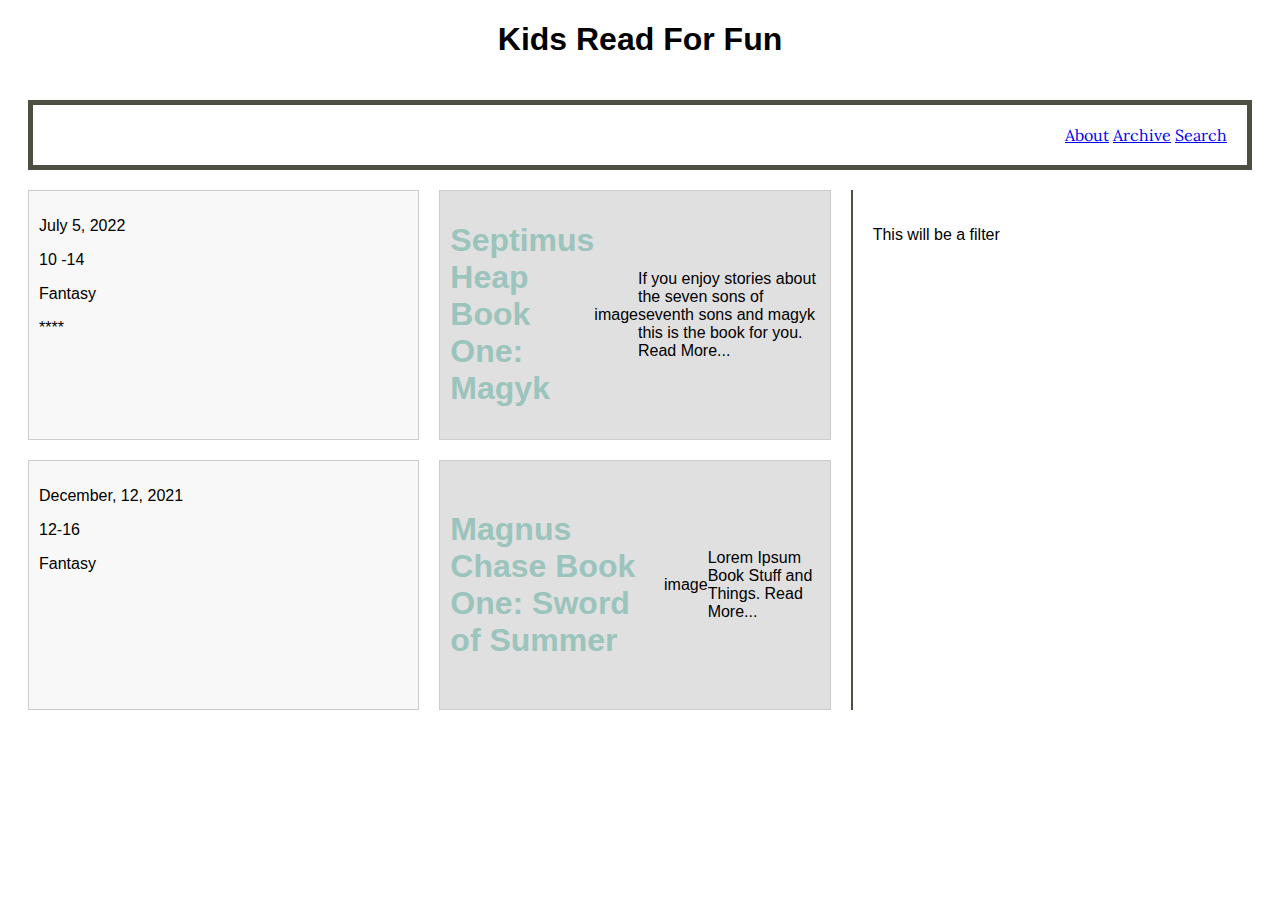
==== blog/index.html @ 60b96de7 "Made Blog Page HTML and CSS" ====
<!DOCTYPE html>
<html lang="en">
<head>
    <meta charset="UTF-8">
    <meta name="viewport" content="width=device-width, initial-scale=1.0">
    <title>Kids Books for Fun</title>
    <link rel="stylesheet" href="blog.css"></link>
    <script src="blog.jss" defer></script>
</head>
<header>
    <h1 id="title">Kids Read For Fun</h1>
</header>
<body>
    <main>
        <nav>
            <a href="#">About</a>
            <a href="#">Archive</a>
            <a href="#">Search</a>
        </nav>
        <section id="books-desc">
            <div id="magyk" class="book">
                <h1 class="book-title">Septimus Heap Book One: Magyk</h1>
                image
                <p>If you enjoy stories about the seven sons of seventh sons and magyk this is the book for you. Read More...</p>
            </div>
            <div id="magnus" class="book">
                <h1 class="book-title">Magnus Chase Book One: Sword of Summer</h1>
                image
                <p>Lorem Ipsum Book Stuff and Things. Read More...</p>
            </div>
            <div id="magyk-desc" class="description">
                <p>July 5, 2022</p>
                <p>10 -14</p>
                <p>Fantasy</p>
                <p>****</p>
            </div>
            <div id="magnus-desc" class="description">
                <p>December, 12, 2021</p>
                <p>12-16</p>
                <p>Fantasy</p>
            </div>
        </section>
        <aside id="filter">
            <p>
                This will be a filter
            </p>
        </aside>
    </main>
</body>
</html>
---- blog/blog.css ----
/* greenish blue: #4B5043; black: #090909; blue: #9BC4BC; */
@import url('https://fonts.googleapis.com/css2?family=Lora:ital,wght@0,400..700;1,400..700&display=swap');


body {
    font-family: Arial, Helvetica, sans-serif;
}

main {
    display: grid;
    grid-template-columns: 2fr 1fr;
    gap: 20px;
    padding: 20px;
}

#title {
    text-align: center;
}

nav {
    font-family: 'Lora', impact, serif;
    color: #9BC4BC;
    text-align: right;
    padding: 20px;
    border: 5px solid #4B5043;
    grid-column: 1 / 3;
    grid-row: 1;
}

section#books-desc {
    display: grid;
    grid-template-columns: 1fr 1fr;
    grid-template-rows: 1fr 1fr;
    gap: 20px;
}

.book {
    display: flex;
    justify-content: center;
    align-items: center;
    background-color: #e0e0e0;
    padding: 10px;
    border: 1px solid #ccc;
}

.description {
    background-color: #f8f8f8;
    padding: 10px;
    border: 1px solid #ccc;
}

.book-title {
    color: #9BC4BC;
}

#magyk {

    grid-column: 2;
    grid-row: 1;
}

#magyk-desc {
    grid-column: 1;
    grid-row: 1;
}

#magnus {
    grid-column: 2;
    grid-row: 2;
}

#magnus-desc {
    grid-column: 1;
    grid-row: 2;
}

aside#filter {
    padding: 20px;
    border-left: 2px solid #4B5043;
}
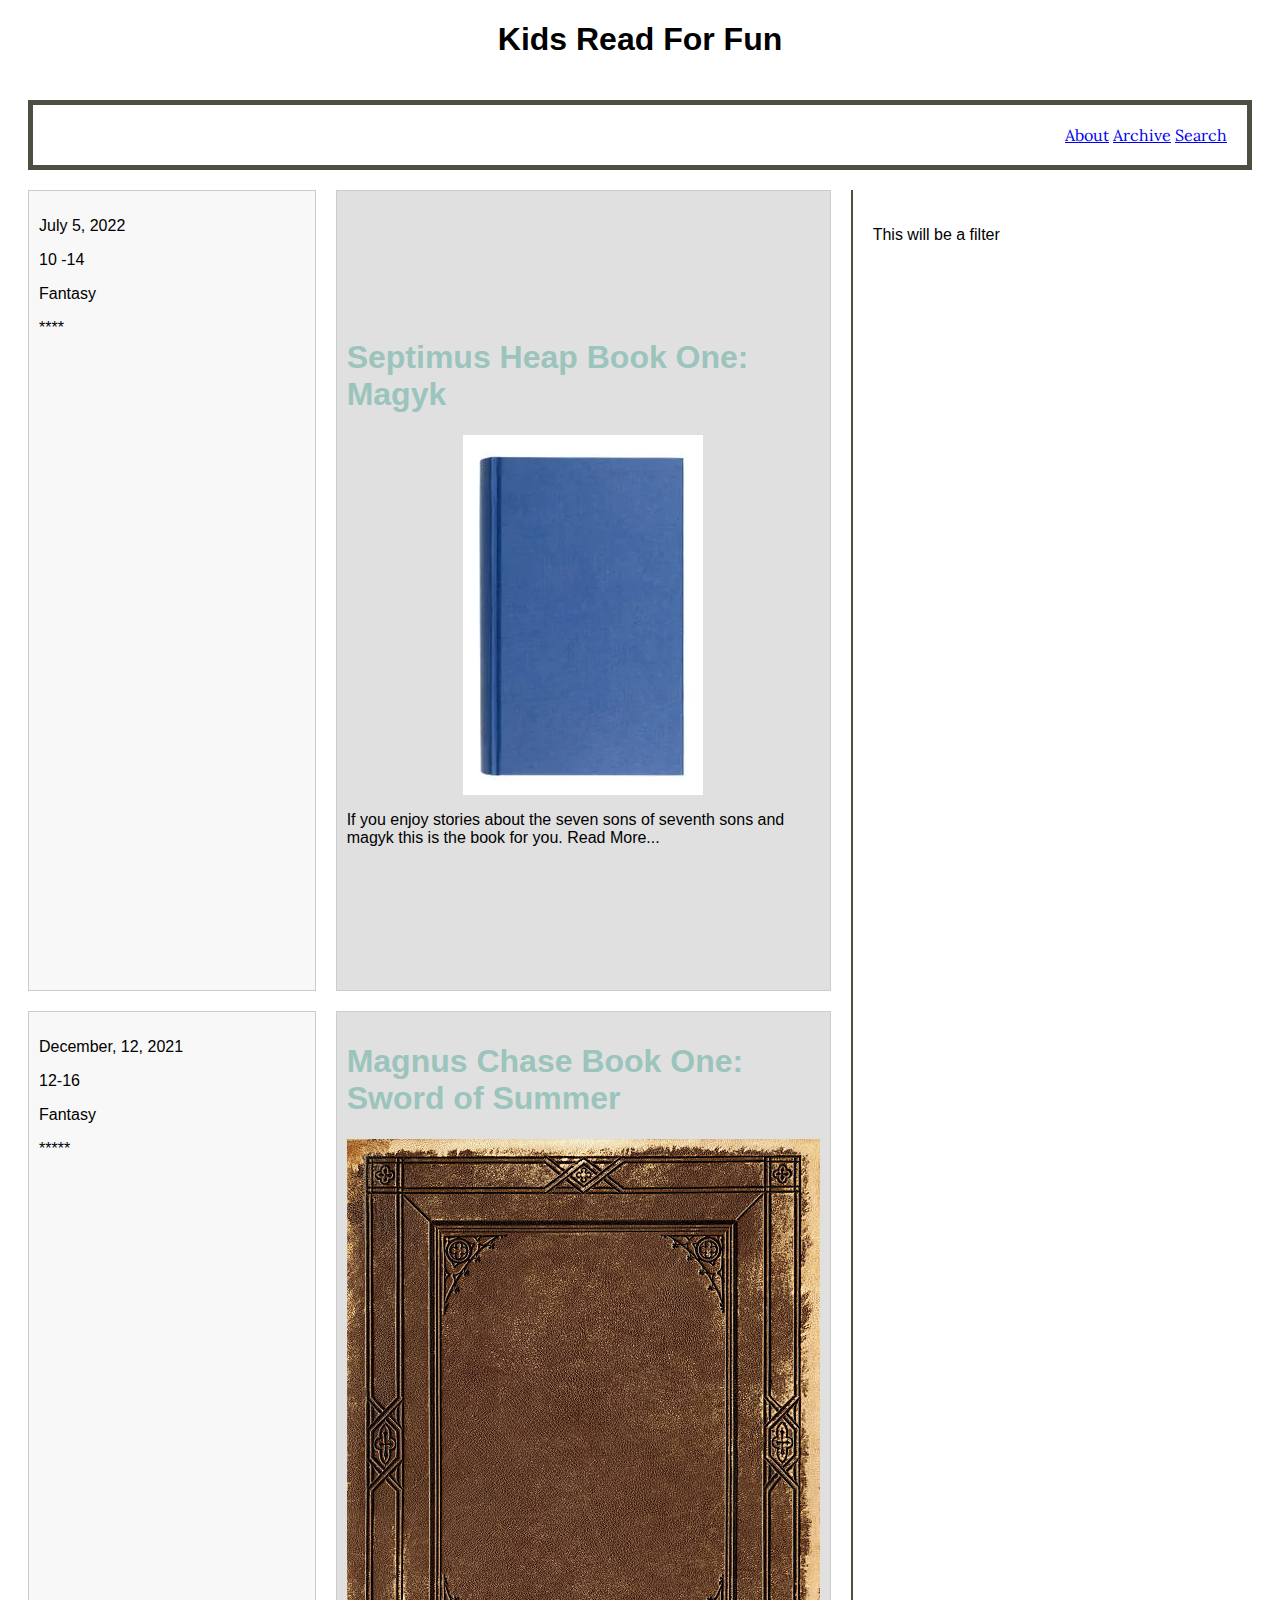
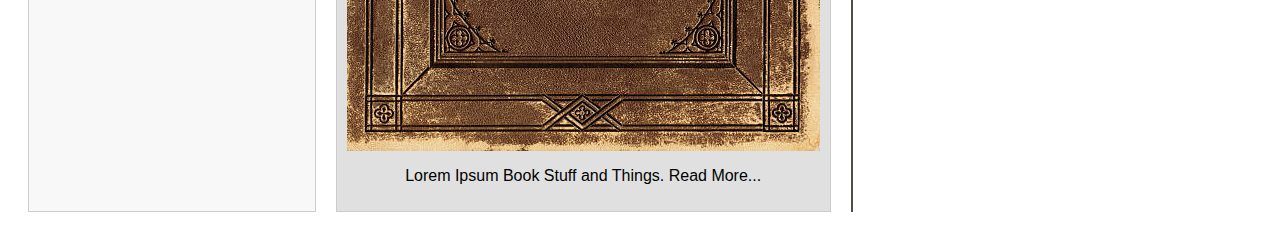
==== commit 281e0829: "Added Images" ====
--- a/blog/index.html
+++ b/blog/index.html
@@ -20,12 +20,12 @@
         <section id="books-desc">
             <div id="magyk" class="book">
                 <h1 class="book-title">Septimus Heap Book One: Magyk</h1>
-                image
+                <img src="blue-book.jpeg" alt="Blue Book">
                 <p>If you enjoy stories about the seven sons of seventh sons and magyk this is the book for you. Read More...</p>
             </div>
             <div id="magnus" class="book">
                 <h1 class="book-title">Magnus Chase Book One: Sword of Summer</h1>
-                image
+                <img src="brown-book.jpg" alt="Brown Book">
                 <p>Lorem Ipsum Book Stuff and Things. Read More...</p>
             </div>
             <div id="magyk-desc" class="description">
@@ -38,6 +38,7 @@
                 <p>December, 12, 2021</p>
                 <p>12-16</p>
                 <p>Fantasy</p>
+                <p>*****</p>
             </div>
         </section>
         <aside id="filter">
--- a/blog/blog.css
+++ b/blog/blog.css
@@ -36,6 +36,7 @@
 
 .book {
     display: flex;
+    flex-direction: column;
     justify-content: center;
     align-items: center;
     background-color: #e0e0e0;
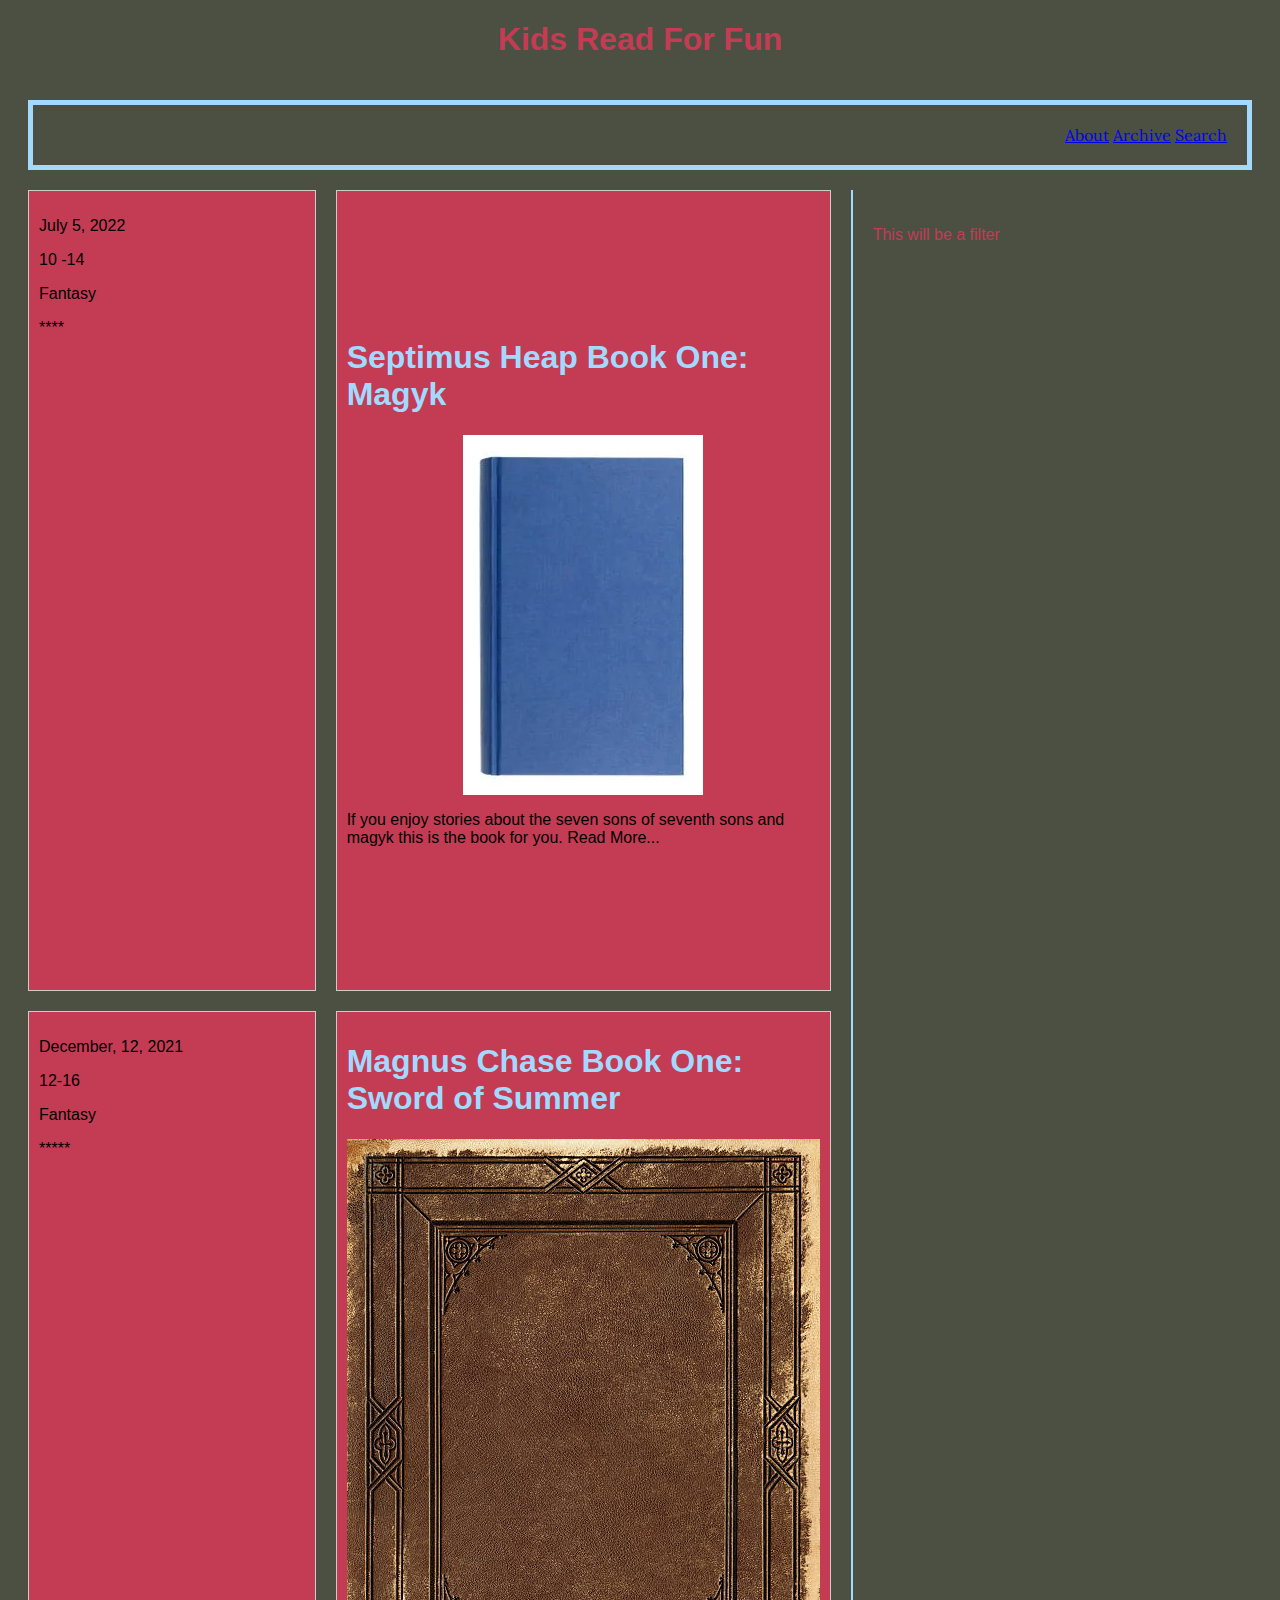
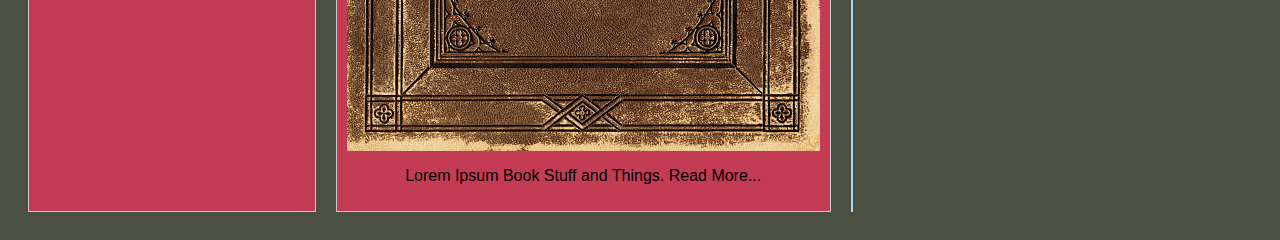
==== commit d2b98171: "color updates pt 2" ====
--- a/blog/index.html
+++ b/blog/index.html
@@ -12,7 +12,7 @@
 </header>
 <body>
     <main>
-        <nav>
+        <nav aria-label="Main Navigation">
             <a href="#">About</a>
             <a href="#">Archive</a>
             <a href="#">Search</a>
@@ -42,7 +42,7 @@
             </div>
         </section>
         <aside id="filter">
-            <p>
+            <p id="filter-txt">
                 This will be a filter
             </p>
         </aside>
--- a/blog/blog.css
+++ b/blog/blog.css
@@ -1,9 +1,10 @@
-/* greenish blue: #4B5043; black: #090909; blue: #9BC4BC; */
+/* greenish blue: #4B5043; black: #090909; blue: #9BC4BC; reddish: #C33C54; */
 @import url('https://fonts.googleapis.com/css2?family=Lora:ital,wght@0,400..700;1,400..700&display=swap');
 
 
 body {
     font-family: Arial, Helvetica, sans-serif;
+    background-color: #4B5043;
 }
 
 main {
@@ -15,14 +16,15 @@
 
 #title {
     text-align: center;
+    color: #C33C54;
 }
 
 nav {
     font-family: 'Lora', impact, serif;
-    color: #9BC4BC;
+    color: #C33C54;
     text-align: right;
     padding: 20px;
-    border: 5px solid #4B5043;
+    border: 5px solid #A3D9FF;
     grid-column: 1 / 3;
     grid-row: 1;
 }
@@ -39,19 +41,19 @@
     flex-direction: column;
     justify-content: center;
     align-items: center;
-    background-color: #e0e0e0;
+    background-color: #C33C54;
     padding: 10px;
     border: 1px solid #ccc;
 }
 
 .description {
-    background-color: #f8f8f8;
+    background-color: #C33C54;
     padding: 10px;
     border: 1px solid #ccc;
 }
 
 .book-title {
-    color: #9BC4BC;
+    color: #A3D9FF;
 }
 
 #magyk {
@@ -77,5 +79,9 @@
 
 aside#filter {
     padding: 20px;
-    border-left: 2px solid #4B5043;
+    border-left: 2px solid #A3D9FF;
+}
+
+#filter-txt {
+    color: #C33C54;
 }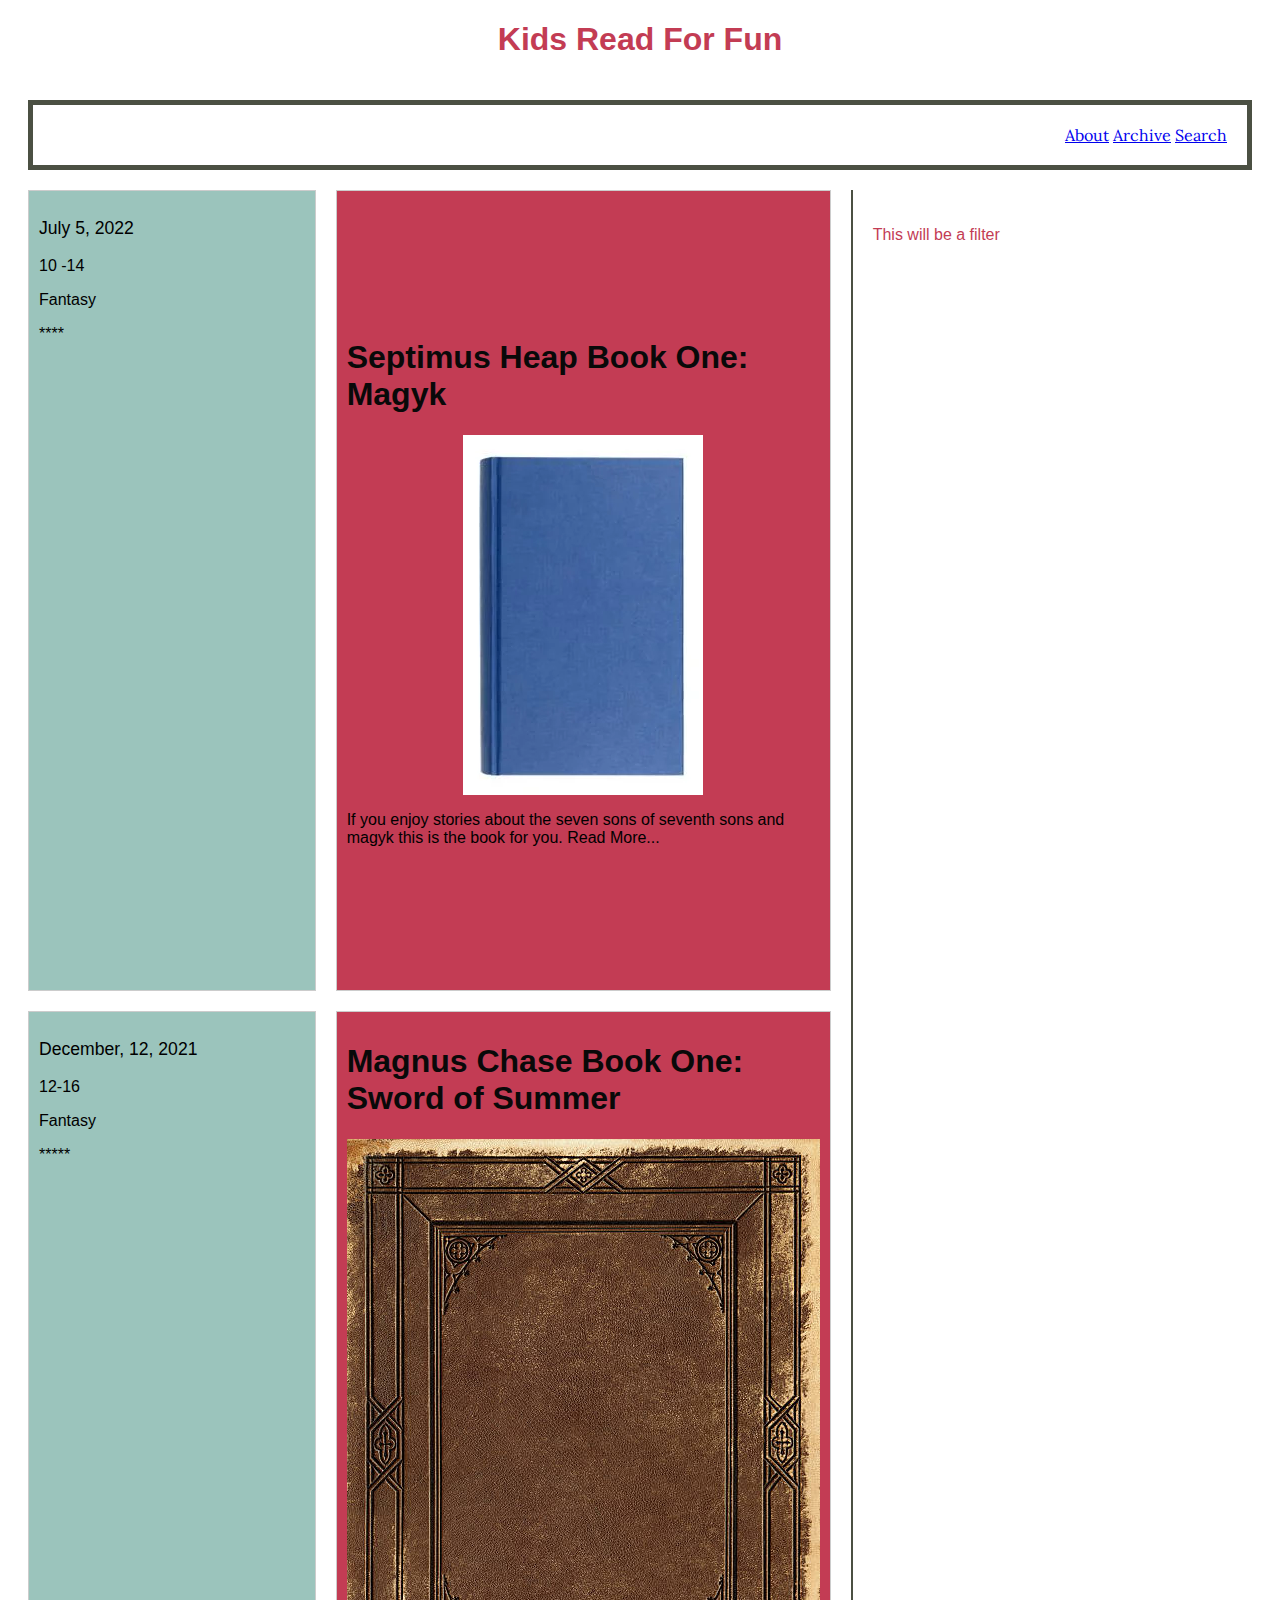
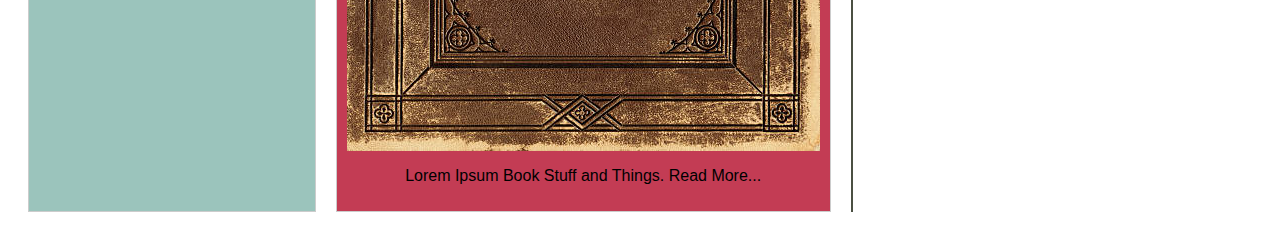
==== commit 68cce4bd: "changed font size for the date and added a date class to the p tags that held it" ====
--- a/blog/index.html
+++ b/blog/index.html
@@ -29,13 +29,13 @@
                 <p>Lorem Ipsum Book Stuff and Things. Read More...</p>
             </div>
             <div id="magyk-desc" class="description">
-                <p>July 5, 2022</p>
+                <p class="date">July 5, 2022</p>
                 <p>10 -14</p>
                 <p>Fantasy</p>
                 <p>****</p>
             </div>
             <div id="magnus-desc" class="description">
-                <p>December, 12, 2021</p>
+                <p class="date">December, 12, 2021</p>
                 <p>12-16</p>
                 <p>Fantasy</p>
                 <p>*****</p>
--- a/blog/blog.css
+++ b/blog/blog.css
@@ -4,7 +4,7 @@
 
 body {
     font-family: Arial, Helvetica, sans-serif;
-    background-color: #4B5043;
+    background-color: white;
 }
 
 main {
@@ -24,7 +24,7 @@
     color: #C33C54;
     text-align: right;
     padding: 20px;
-    border: 5px solid #A3D9FF;
+    border: 5px solid #4B5043;
     grid-column: 1 / 3;
     grid-row: 1;
 }
@@ -47,13 +47,13 @@
 }
 
 .description {
-    background-color: #C33C54;
+    background-color: #9BC4BC;
     padding: 10px;
     border: 1px solid #ccc;
 }
 
 .book-title {
-    color: #A3D9FF;
+    color: #090909;
 }
 
 #magyk {
@@ -79,9 +79,13 @@
 
 aside#filter {
     padding: 20px;
-    border-left: 2px solid #A3D9FF;
+    border-left: 2px solid #4B5043;
 }
 
 #filter-txt {
     color: #C33C54;
+}
+
+.date {
+    font-size: 1.1rem;
 }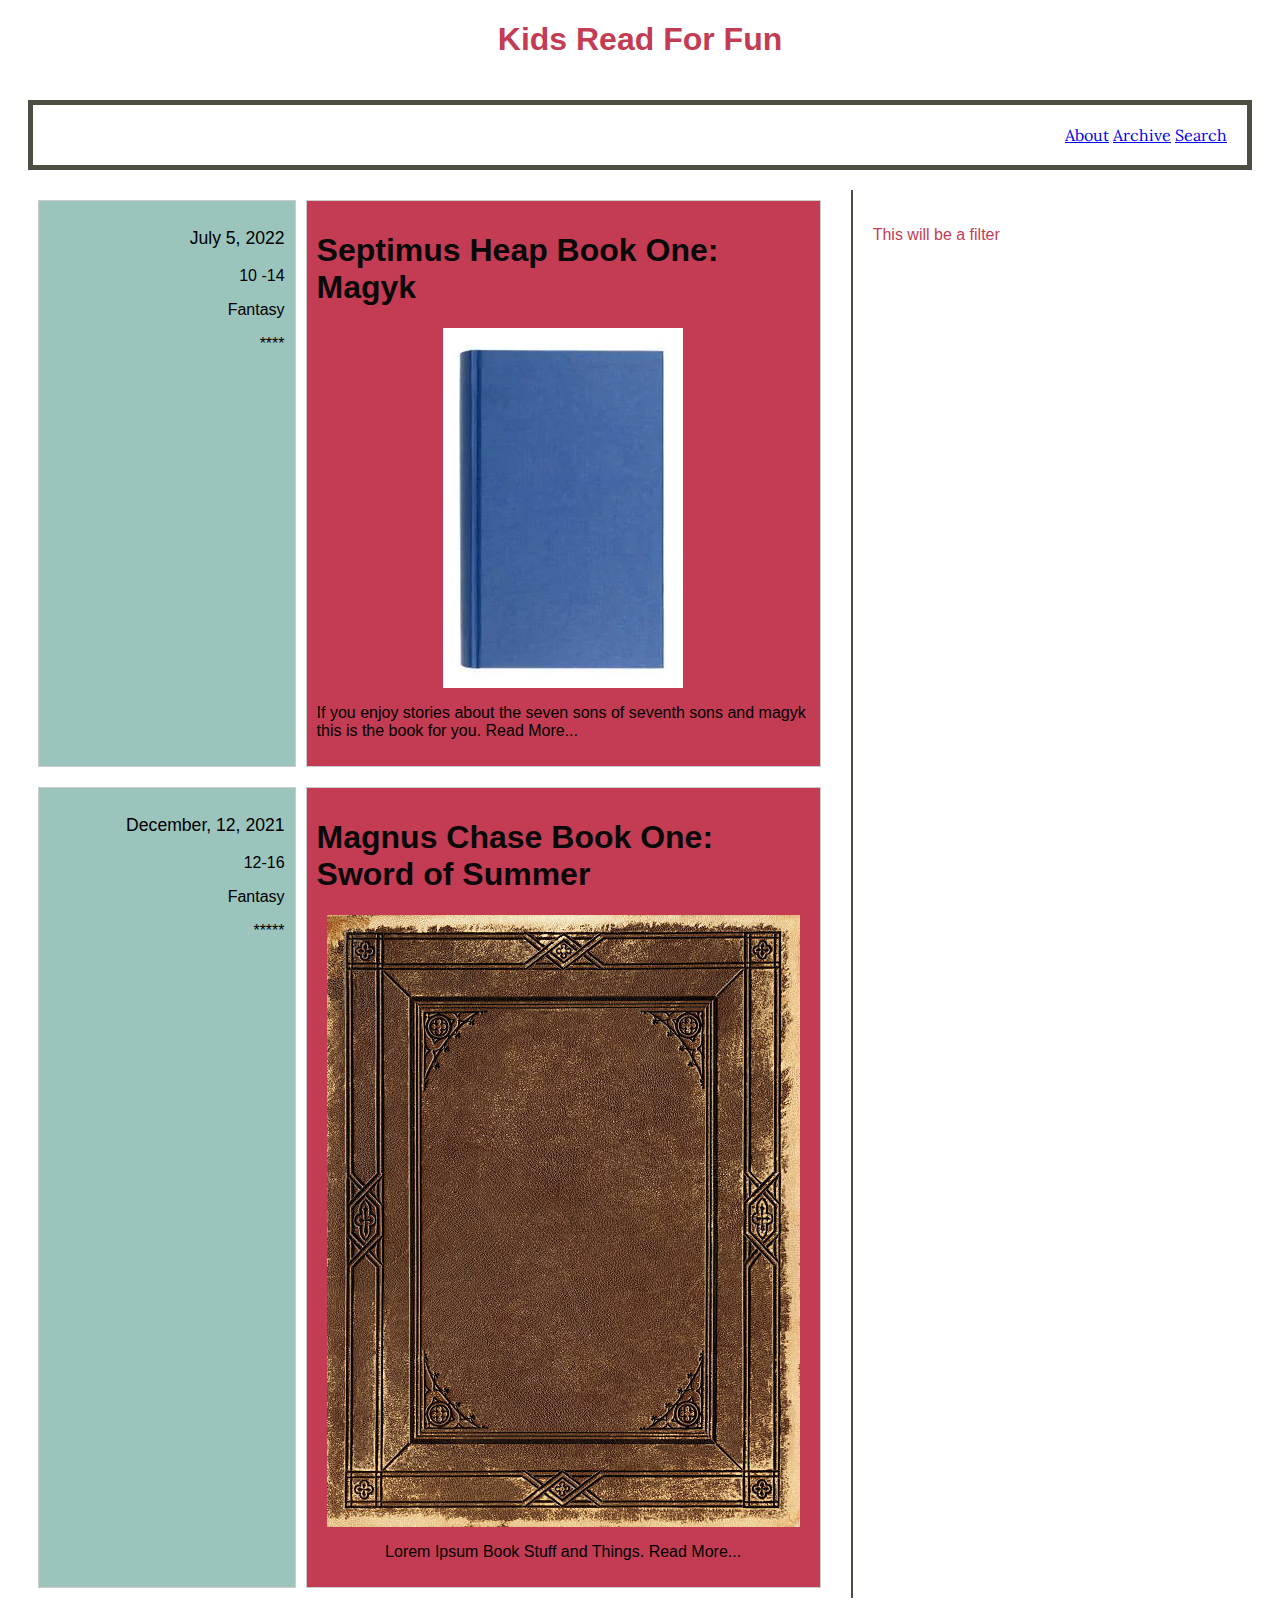
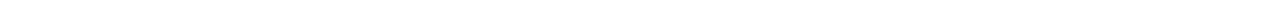
==== commit 3649f045: "fixed html and css for scalability" ====
--- a/blog/index.html
+++ b/blog/index.html
@@ -18,27 +18,31 @@
             <a href="#">Search</a>
         </nav>
         <section id="books-desc">
-            <div id="magyk" class="book">
-                <h1 class="book-title">Septimus Heap Book One: Magyk</h1>
-                <img src="blue-book.jpeg" alt="Blue Book">
-                <p>If you enjoy stories about the seven sons of seventh sons and magyk this is the book for you. Read More...</p>
+            <div class="each-book">
+                <div id="magyk" class="book">
+                    <h1 class="book-title">Septimus Heap Book One: Magyk</h1>
+                    <img src="blue-book.jpeg" alt="Blue Book">
+                    <p>If you enjoy stories about the seven sons of seventh sons and magyk this is the book for you. Read More...</p>
+                </div>
+                <div id="magyk-desc" class="description">
+                    <p class="date">July 5, 2022</p>
+                    <p>10 -14</p>
+                    <p>Fantasy</p>
+                    <p>****</p>
+                </div>
             </div>
-            <div id="magnus" class="book">
-                <h1 class="book-title">Magnus Chase Book One: Sword of Summer</h1>
-                <img src="brown-book.jpg" alt="Brown Book">
-                <p>Lorem Ipsum Book Stuff and Things. Read More...</p>
-            </div>
-            <div id="magyk-desc" class="description">
-                <p class="date">July 5, 2022</p>
-                <p>10 -14</p>
-                <p>Fantasy</p>
-                <p>****</p>
-            </div>
-            <div id="magnus-desc" class="description">
-                <p class="date">December, 12, 2021</p>
-                <p>12-16</p>
-                <p>Fantasy</p>
-                <p>*****</p>
+            <div class="each-book">
+                <div id="magnus" class="book">
+                    <h1 class="book-title">Magnus Chase Book One: Sword of Summer</h1>
+                    <img src="brown-book.jpg" alt="Brown Book">
+                    <p>Lorem Ipsum Book Stuff and Things. Read More...</p>
+                </div>
+                <div id="magnus-desc" class="description">
+                    <p class="date">December, 12, 2021</p>
+                    <p>12-16</p>
+                    <p>Fantasy</p>
+                    <p>*****</p>
+                </div>
             </div>
         </section>
         <aside id="filter">
--- a/blog/blog.css
+++ b/blog/blog.css
@@ -29,11 +29,17 @@
     grid-row: 1;
 }
 
-section#books-desc {
+
+#book-desk {
     display: grid;
-    grid-template-columns: 1fr 1fr;
-    grid-template-rows: 1fr 1fr;
-    gap: 20px;
+    grid-template-columns: 1fr;
+}
+
+.each-book {
+    display: grid;
+    grid-template-columns: 1fr 2fr;
+    padding: 10px;
+    gap: 10px;
 }
 
 .book {
@@ -44,20 +50,24 @@
     background-color: #C33C54;
     padding: 10px;
     border: 1px solid #ccc;
+    grid-column: 2;
+    grid-row: 1;
 }
 
 .description {
     background-color: #9BC4BC;
     padding: 10px;
     border: 1px solid #ccc;
+    grid-column: 1;
+    grid-row: 1;
+    text-align: right;
 }
 
 .book-title {
     color: #090909;
 }
 
-#magyk {
-
+/* #magyk {
     grid-column: 2;
     grid-row: 1;
 }
@@ -75,7 +85,7 @@
 #magnus-desc {
     grid-column: 1;
     grid-row: 2;
-}
+} */
 
 aside#filter {
     padding: 20px;
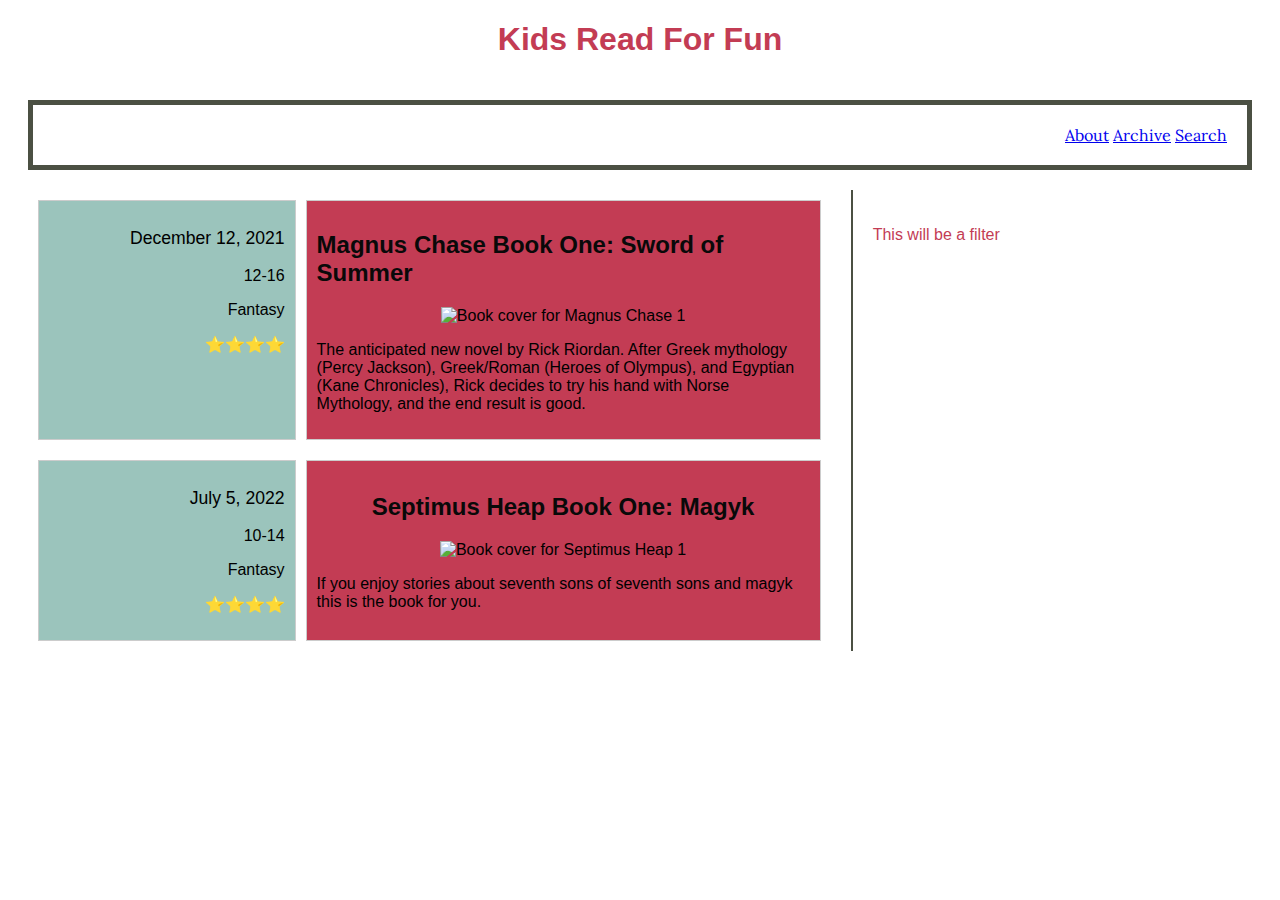
==== commit d0e0551d: "added JS thst injects HTML" ====
--- a/blog/index.html
+++ b/blog/index.html
@@ -5,7 +5,7 @@
     <meta name="viewport" content="width=device-width, initial-scale=1.0">
     <title>Kids Books for Fun</title>
     <link rel="stylesheet" href="blog.css"></link>
-    <script src="blog.jss" defer></script>
+    <script src="blog.js" defer></script>
 </head>
 <header>
     <h1 id="title">Kids Read For Fun</h1>
@@ -18,7 +18,7 @@
             <a href="#">Search</a>
         </nav>
         <section id="books-desc">
-            <div class="each-book">
+            <!-- <div class="each-book">
                 <div id="magyk" class="book">
                     <h1 class="book-title">Septimus Heap Book One: Magyk</h1>
                     <img src="blue-book.jpeg" alt="Blue Book">
@@ -43,7 +43,7 @@
                     <p>Fantasy</p>
                     <p>*****</p>
                 </div>
-            </div>
+            </div> -->
         </section>
         <aside id="filter">
             <p id="filter-txt">
